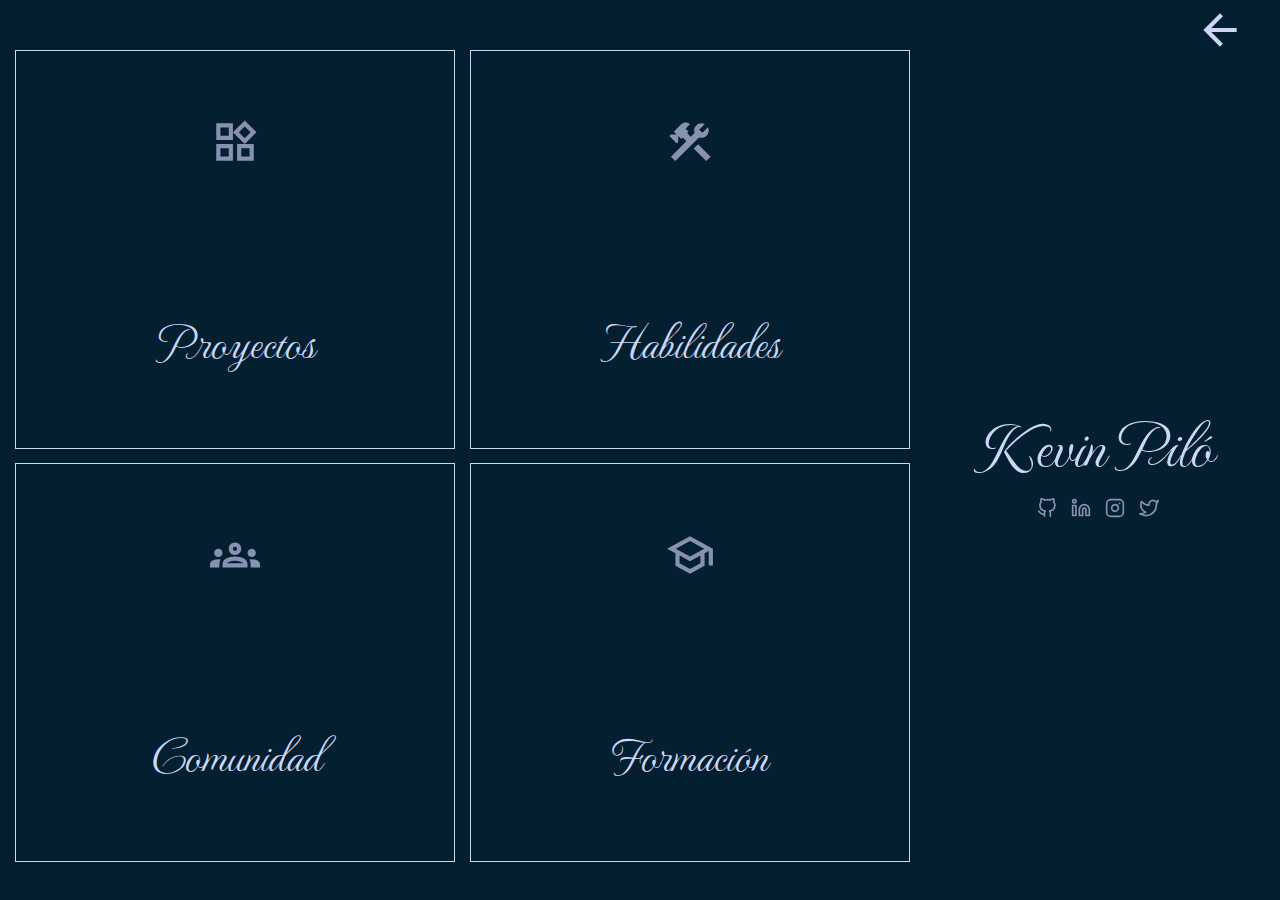
==== page/menu.html @ b8071316 "configuracion despliegue" ====
<!DOCTYPE html>
<html lang="en">
<head>
    <meta charset="UTF-8">
    <meta http-equiv="X-UA-Compatible" content="IE=edge">
    <meta name="viewport" content="width=device-width, initial-scale=1.0">
    <link rel="shortcut icon" href="../assets/image/menu_black_24dp.svg" type="image/png">
    <link rel="stylesheet" href="https://cdnjs.cloudflare.com/ajax/libs/animate.css/3.5.2/animate.min.css">
    <!-- IMPORTANDO ESTILISO CSS Y NORMARLIZE-->
    <link rel="stylesheet" href="../css/normalize.css">
    <link rel="stylesheet" href="../css/style.css">
    <title>Menu-Portafolio</title>
</head>
<body>
    <div class="main-container animated fadeInUpBig">
        <!--================================ NAVEGADOR =======================================-->
        <nav> 
            <a href="../index.html"><svg xmlns="http://www.w3.org/2000/svg" height="24px" viewBox="0 0 24 24" width="24px" fill="#000000"><path d="M0 0h24v24H0V0z" fill="none"/><path d="M20 11H7.83l5.59-5.59L12 4l-8 8 8 8 1.41-1.41L7.83 13H20v-2z"/></svg></a>
        </nav>
        <main>
        <!--===================================== MENU =======================================-->
            <section id="menu-page" class="menu-container">
                <div class="menu-option">
                    <div id="btn-proyect">
                        <svg xmlns="http://www.w3.org/2000/svg" height="24px" viewBox="0 0 24 24" width="24px" fill="#000000"><path d="M0 0h24v24H0V0z" fill="none"/><path d="M16.66 4.52l2.83 2.83-2.83 2.83-2.83-2.83 2.83-2.83M9 5v4H5V5h4m10 10v4h-4v-4h4M9 15v4H5v-4h4m7.66-13.31L11 7.34 16.66 13l5.66-5.66-5.66-5.65zM11 3H3v8h8V3zm10 10h-8v8h8v-8zm-10 0H3v8h8v-8z"/></svg>
                        <a href="./proyects.html"><p>Proyectos</p></a>
                    </div>
                    <div  id="btn-skill">
                        <svg xmlns="http://www.w3.org/2000/svg" enable-background="new 0 0 24 24" height="24px" viewBox="0 0 24 24" width="24px" fill="#000000"><g><rect fill="none" height="24" width="24"/></g><g><g><rect height="8.48" transform="matrix(0.7071 -0.7071 0.7071 0.7071 -6.8717 17.6255)" width="3" x="16.34" y="12.87"/><path d="M17.5,10c1.93,0,3.5-1.57,3.5-3.5c0-0.58-0.16-1.12-0.41-1.6l-2.7,2.7L16.4,6.11l2.7-2.7C18.62,3.16,18.08,3,17.5,3 C15.57,3,14,4.57,14,6.5c0,0.41,0.08,0.8,0.21,1.16l-1.85,1.85l-1.78-1.78l0.71-0.71L9.88,5.61L12,3.49 c-1.17-1.17-3.07-1.17-4.24,0L4.22,7.03l1.41,1.41H2.81L2.1,9.15l3.54,3.54l0.71-0.71V9.15l1.41,1.41l0.71-0.71l1.78,1.78 l-7.41,7.41l2.12,2.12L16.34,9.79C16.7,9.92,17.09,10,17.5,10z"/></g></g></svg>
                        <a href="./skills.html"><p>Habilidades</p></a>
                    </div>
                    <div id="btn-community">
                        <svg xmlns="http://www.w3.org/2000/svg" enable-background="new 0 0 24 24" height="24px" viewBox="0 0 24 24" width="24px" fill="#000000"><rect fill="none" height="24" width="24"/><g><path d="M4,13c1.1,0,2-0.9,2-2c0-1.1-0.9-2-2-2s-2,0.9-2,2C2,12.1,2.9,13,4,13z M5.13,14.1C4.76,14.04,4.39,14,4,14 c-0.99,0-1.93,0.21-2.78,0.58C0.48,14.9,0,15.62,0,16.43V18l4.5,0v-1.61C4.5,15.56,4.73,14.78,5.13,14.1z M20,13c1.1,0,2-0.9,2-2 c0-1.1-0.9-2-2-2s-2,0.9-2,2C18,12.1,18.9,13,20,13z M24,16.43c0-0.81-0.48-1.53-1.22-1.85C21.93,14.21,20.99,14,20,14 c-0.39,0-0.76,0.04-1.13,0.1c0.4,0.68,0.63,1.46,0.63,2.29V18l4.5,0V16.43z M16.24,13.65c-1.17-0.52-2.61-0.9-4.24-0.9 c-1.63,0-3.07,0.39-4.24,0.9C6.68,14.13,6,15.21,6,16.39V18h12v-1.61C18,15.21,17.32,14.13,16.24,13.65z M8.07,16 c0.09-0.23,0.13-0.39,0.91-0.69c0.97-0.38,1.99-0.56,3.02-0.56s2.05,0.18,3.02,0.56c0.77,0.3,0.81,0.46,0.91,0.69H8.07z M12,8 c0.55,0,1,0.45,1,1s-0.45,1-1,1s-1-0.45-1-1S11.45,8,12,8 M12,6c-1.66,0-3,1.34-3,3c0,1.66,1.34,3,3,3s3-1.34,3-3 C15,7.34,13.66,6,12,6L12,6z"/></g></svg>
                        <a href="./community.html"><p>Comunidad</p></a>
                    </div>
                    <div id="btn-academy">
                        <svg xmlns="http://www.w3.org/2000/svg" height="24px" viewBox="0 0 24 24" width="24px" fill="#000000"><path d="M0 0h24v24H0V0z" fill="none"/><path d="M12 3L1 9l4 2.18v6L12 21l7-3.82v-6l2-1.09V17h2V9L12 3zm6.82 6L12 12.72 5.18 9 12 5.28 18.82 9zM17 15.99l-5 2.73-5-2.73v-3.72L12 15l5-2.73v3.72z"/></svg>
                        <a href="./academy.html"><p>Formación</p></a>
                    </div>
                </div>
                <div class="profile">
                    <ul>
                        <a href="../index.html"><p>Kevin Piló</p></a>
                        <li><a href="https://github.com/InforTech07" target="_blank"><svg xmlns="http://www.w3.org/2000/svg" role="img" viewBox="0 0 24 24" fill="none" stroke="currentColor" stroke-width="2" stroke-linecap="round" stroke-linejoin="round" class="feather feather-github"><title>GitHub</title><path d="M9 19c-5 1.5-5-2.5-7-3m14 6v-3.87a3.37 3.37 0 0 0-.94-2.61c3.14-.35 6.44-1.54 6.44-7A5.44 5.44 0 0 0 20 4.77 5.07 5.07 0 0 0 19.91 1S18.73.65 16 2.48a13.38 13.38 0 0 0-7 0C6.27.65 5.09 1 5.09 1A5.07 5.07 0 0 0 5 4.77a5.44 5.44 0 0 0-1.5 3.78c0 5.42 3.3 6.61 6.44 7A3.37 3.37 0 0 0 9 18.13V22"></path></svg></a></li>
                        <li><a href="https://www.linkedin.com/in/kevin-pilo-a78324160/" target="_blank"><svg xmlns="http://www.w3.org/2000/svg" role="img" viewBox="0 0 24 24" fill="none" stroke="currentColor" stroke-width="2" stroke-linecap="round" stroke-linejoin="round" class="feather feather-linkedin"><title>LinkedIn</title><path d="M16 8a6 6 0 0 1 6 6v7h-4v-7a2 2 0 0 0-2-2 2 2 0 0 0-2 2v7h-4v-7a6 6 0 0 1 6-6z"></path><rect x="2" y="9" width="4" height="12"></rect><circle cx="4" cy="4" r="2"></circle></svg></a></li>
                        <li><a href="https://www.instagram.com/infortech07/" target="_blank"><svg xmlns="http://www.w3.org/2000/svg" role="img" viewBox="0 0 24 24" fill="none" stroke="currentColor" stroke-width="2" stroke-linecap="round" stroke-linejoin="round" class="feather feather-instagram"><title>Instagram</title><rect x="2" y="2" width="20" height="20" rx="5" ry="5"></rect><path d="M16 11.37A4 4 0 1 1 12.63 8 4 4 0 0 1 16 11.37z"></path><line x1="17.5" y1="6.5" x2="17.51" y2="6.5"></line></svg></a></li>
                        <li><a href="https://mobile.twitter.com/krick07_pilo/"><svg xmlns="http://www.w3.org/2000/svg" role="img" viewBox="0 0 24 24" fill="none" stroke="currentColor" stroke-width="2" stroke-linecap="round" stroke-linejoin="round" class="feather feather-twitter"><title>Twitter</title><path d="M23 3a10.9 10.9 0 0 1-3.14 1.53 4.48 4.48 0 0 0-7.86 3v1A10.66 10.66 0 0 1 3 4s-4 9 5 13a11.64 11.64 0 0 1-7 2c9 5 20 0 20-11.5a4.5 4.5 0 0 0-.08-.83A7.72 7.72 0 0 0 23 3z"></path></svg></a></li>
                    </ul>
                </div>
            </section>
            <!--=============================== EFECTOS DE FONDO ========================================-->
            <div class="efect-bin">
                <span>1010101010111</span>
                <span></span>
                <span>1010101010111</span>
                <span></span>
                <span>1010101010111</span>
                <span></span>
                <span>1010101010111</span> 
            </div>
        </main>
    </div>
    <!--================ SCRIPT JAVASCRIPT PARA INTERACCCION CON PBOTONES DEL MENU====================-->
    <script>
        const d = document;
        d.getElementById('btn-proyect').addEventListener('click',()=> location.href = "./proyects.html");
        
        d.getElementById('btn-skill').addEventListener('click',()=> location.href = "./skills.html");
        
        d.getElementById('btn-community').addEventListener('click',()=> location.href = "./community.html");
        
        d.getElementById('btn-academy').addEventListener('click',()=> location.href = "./academy.html"); 
    </script>
</body>
</html>
---- css/style.css ----
/*
Documento de css para los estilos del portafilio
© 2021 kevin pilo. All rigths reserved.
*/
/*-=================== importacion de fuentes =========================-*/
@import url('https://fonts.googleapis.com/css2?family=Source+Sans+Pro:wght@200&family=Style+Script&display=swap');
@import url('https://fonts.googleapis.com/css2?family=Style+Script&display=swap');
@import url('https://fonts.googleapis.com/css2?family=MonteCarlo&family=Style+Script&family=WindSong&display=swap');

/*-================ VARIABLES GLOBALES =============--*/
:root
{
    /*--primaryColor: #0A192F;*/
    
    --primaryColor:#031F30; /*-- color de fondo--*/
    --secondColor: #48B9A5; /*-- color efecto de fondo y contornos--*/
    --thirdColor:#0E161B; /*-- color de resaltado de componentes--*/
    --primaryText: #CCD6F6; /*-- color de titulos--*/
    --secondText:#8892B0; /*-- color de subtitulos--*/
    
}

/*-================== BODY DEL DOM ================-*/
body
{
    background-color: var(--primaryColor);
    margin: 0 auto;
}
/*-=========== CONTENEDOR PRINCIPAL ========-*/
.main-container{
    padding: 5px 15px 5px 15px;
}


/*-================== NAVEGADOR ================-*/
nav
{
    height: 5vh;
    display: grid;
    justify-items: right;
}
nav a 
{
    text-decoration: none;
    color: var(--secondText);
    font-size: 1.5rem;
}
nav svg
{
    width: 50px;
    height: 50px;
    margin-right: 20px;
    fill: var(--primaryText) !important;
}

footer
{
    margin-top: 30px;
    border-top: 1px solid var(--secondText);
}
/*-================ SECCION INTRO-CONTAINER ========-*/
.intro-container
{
    width: 100%;
    height: 95vh;
    display: grid;
    place-items: center;
    text-align: center;
}

.intro-container span
{
    margin: 0;
    color: var(--primaryText);
    font-size: 8rem;
    font-family: 'MonteCarlo', cursive;
}
.intro-container p
{
    color: var(--secondText);
    font-size: 1rem;
    font-family:'Courier New', Courier, monospace;
}
.intro-container li
{
    display: inline;
}
.intro-container svg
{
    width: 25px;
    height: 25px;
    margin-inline: 20px;
    stroke: var(--primaryText);
}

/*-===================== MENU PRINCIPAL ==========================-*/
.menu-container
{
    width: 100%;
    height: 90vh;
    display: grid;
    grid-template-columns: 70% 30%;
}

.menu-container p
{
    margin: 0;
    color: var(--primaryText);
    font-size: 3rem;
    font-family: 'MonteCarlo', cursive;
}
.menu-option
{
    display: grid;
    grid-template-columns: 50% 50%;
    gap: 2%;
}
.menu-option div
{
    width: 100%;
    height: 100%;
    display: grid;
    place-items: center;
    background-color: var(--primaryColor);
    border: 1px solid var(--primaryText);
    transition: 0.3s;
}

.menu-option div:hover
{
    transform: scale(0.8);
    border: 1px solid var(--secondColor);
}
.menu-option svg
{
    fill: var(--secondText) !important;
    width: 50px;
    height: 50px;
}
.menu-option a
{
    text-decoration: none;
}

/*-===============  Perfil ===================-*/
.profile
{
    display: grid;
    place-items: center;
    color: var(--secondText);
    text-align: center;
    margin: 0;
}
.profile li
{
    display: inline;
}
.profile svg
{
    width: 20px;
    height: 20px;
    margin-inline: 5px;
    stroke: var(--secondText);
}
.profile a
{
    text-decoration: none;
    color: var(--secondText);
}
.profile p
{
    font-size: 4rem;
}

/*-===============  PIE DE PAGINA ===================-*/
.data-footer
{
    display: grid;
    place-items: center;
    color: var(--secondText);
    text-align: center;
    margin: 0;
}
.data-footer li
{
    display: inline;
}
.data-footer svg
{
    width: 20px;
    height: 20px;
    margin-inline: 5px;
    stroke: var(--secondText);
}
.data-footer a
{
    text-decoration: none;
    color: var(--secondText);
}
.data-footer p
{
    font-size: 1rem;
    font-family: 'Source Sans Pro', sans-serif;
}


/*-================== PROYECTOS ===========================-*/
.proyect-container
{
    width: 100%;
    padding: 0px 20px 0px 20px;
    color: var(--primaryText);
}

.content-proyects
{
    display: grid;
    grid-template-columns: 20% 20% 20% 20%;
    gap: 5%;
    margin-bottom: 30px;
}
.proyect-container span
{
    color: var(--primaryText);
    font-size: 2rem;
    font-family: 'MonteCarlo', cursive;
}
.content-proyect
{
    border: 1px solid var(--secondText);
    display: grid;
    place-items: center;
    background-color: var(--primaryColor);
    transition: 2s;
}
.content-proyect svg
{
    width: 20px;
    height: 20px;
    stroke: var(--secondText);
}
.content-proyect img
{
    margin: 10px;
    width: 50%;
    height: 100px;
}
.content-proyect p
{
    text-align: center;
}
.content-proyect span
{
    font-family: -apple-system, BlinkMacSystemFont, 'Segoe UI', Roboto, Oxygen, Ubuntu, Cantarell, 'Open Sans', 'Helvetica Neue', sans-serif;
    font-size: 1rem;
}
.content-proyect:hover
{
    transform: scale(0.9);
    border: 1px solid var(--secondColor);
}
/*-=============== FORMACION ESCOLAR ======================-*/
.academy-content
{
    padding: 0px 30px 50px 30px;
}
.academy-section
{
    margin-bottom: 50px;
}
.academy-section span
{
    color: var(--primaryText);
    font-family: 'MonteCarlo', cursive;
    font-size: 2rem;
}
.content-table th
{
    width: auto;
    padding: 5px 20px 5px 20px;
    text-align: center;
    color: var(--primaryText);
    font-family: 'Source Sans Pro', sans-serif;
}
.content-table td
{
    width: auto;
    padding: 5px 20px;
    text-align: left;
    color: var(--secondText);
    border-bottom: 1px solid var(--secondText);
    font-family: 'Source Sans Pro', sans-serif;
    
}

.content-table svg
{
    fill: var(--primaryText) !important;
}

/*================= HABILIDADES ====================-*/
.skills-container
{
    padding: 0px 30px 0px 30px;
    display: grid;
   grid-template-columns: 50% 50%;
}
.skills-section
{
    margin-bottom: 50px;
}
.skills-section span
{
    color: var(--primaryText);
    font-family: 'MonteCarlo', cursive;
    font-size: 2rem;
}
/*-=========================== COMUNIDAD ========================-*/
.community-container
{
    display: grid;
    place-items: center;
}
.community-title
{
    color: var(--primaryText);
    text-align: center;
    font-family: 'MonteCarlo', cursive;
    font-size: 2.5rem;
}
.community-title img
{
    width: 125px;
    height: 125px;
    border-radius: 50%;
}
.community-description
{
    color: var(--secondText);
    text-align: center;
    font-size: 2rem;
    padding: 0px 50px 0px 50px;
    margin-bottom: 100px;
    
}


/*-=================== EFECTO FONDO =====================-*/
.efect-bin span
{
    position:absolute;
    top: -30%;
    left: 10%;
    width: 4px;
    height: 4px;
    font-size: 1rem;
    z-index: -1;
    color: var(--secondText);
    animation: animate 5s linear infinite;
}

.efect-bin span::before
{
    content: '';
    position:absolute;
    transform: translateY(-100%);
    width: 300px;
    height: 1px;
    z-index: -1;
    background: linear-gradient(90deg,var(--secondColor),transparent);

}

/*-================== ANIMACION DE FIGURAS ===================-*/
@keyframes animate {
    0%
    {
        transform: rotate(270deg) translateX(0);
        opacity: 1;
    }
    70%
    {
        opacity: 1;
    }
    100%
    {
        transform: rotate(270deg) translateX(-110vh);
        opacity: 0;
    }
}

.efect-bin span:nth-child(1)
{
    left: 5%;
    animation-delay: 1.5s;
    animation-duration: 3s;
}
.efect-bin span:nth-child(2)
{
    left: 40%;
    animation-delay: 1.8s;
    animation-duration: 5s;
}

.efect-bin span:nth-child(3)
{
    left: 60%;
    animation-delay: 1.9s;
    animation-duration: 4s;
}
.efect-bin span:nth-child(4)
{
    left: 80%;
    animation-delay: 2s;
    animation-duration: 5s;
}

.efect-bin span:nth-child(5)
{
    left: 50%;
    animation-delay: 2.5s;
    animation-duration: 8s;
}
.efect-bin span:nth-child(6)
{
    left: 15%;
    animation-delay: 2.6s;
    animation-duration: 10s;
}
.efect-bin span:nth-child(7)
{
    left: 35%;
    animation-delay: 2.9s;
    animation-duration: 10s;
}
.efect-bin span:nth-child(8)
{
    left: 65%;
    animation-delay: 3s;
    animation-duration: 8s;
}
.efect-bin span:nth-child(9)
{
    left: 75%;
    animation-delay: 3.5s;
    animation-duration: 6s;
}

/*-============================== RESPONSIVIDAD =========================--*/

@media screen and (max-width:768px) {
	.intro-container{
        height: 50vh;
        
    }
    .menu-container {
        height: 50vh;
        
    }
    .content-proyects{
        display: grid;
        grid-template-columns: 40% 40%;
        place-items: center;
        gap: 3%;
        margin-bottom: 20px;
    }
}

@media screen and (max-width:600px) {
}

@media screen and (max-width:540px) {
    nav svg
    {
        width: 40px;
        height: 40px;
        margin-right: 10px;
    }
	.intro-container span{
        padding: 120px 0px 0px 0px;
        font-size: 4rem;
        text-align: center;
    }
    .intro-container p 
    {
        font-size: 0.8rem;
    }
    .intro-container svg
    {
        width: 25px;
        height: 25px;
        margin-inline: 15px;
    }
    .menu-container{
        display: grid;
        grid-template-columns: 90%;
    }
    .menu-container p
    {
        font-size: 1.5rem;
    }
    .menu-option
    {
        padding: 100px 0px 100px 30px;
        display: grid;
        grid-template-columns: 50% 50%;
        gap: 5%;
    }
    .menu-option svg
    {
        width: 40px;
        height: 40px;
    }
    .content-proyect img
    {
        width: 50%;
        height: 80px;
    }
    .profile
    {
        display: grid;
        place-items: center;
        text-align: center;
    }
    .profile li
    {
        display: inline;
    }
    .profile svg
    {
        width: 20px;
        height: 20px;
        margin-inline: 10px;
    }
    .profile p
    {
        font-size: 1rem;
    }
    .skills-container
    {
        display: grid;
        grid-template-columns: 100%;
    }

    .academy-content
    {
        padding: 10px 10px 0px 10px;
    
    }
    .academy-section
    {
        margin-bottom: 10px;
    }

    .content-table th
    {
        width: auto;
        padding: 3px 5px 3px 5px;
        font-size: 1rem;
    }
    .content-table td
    {
        width: auto;
        padding: 3px 5px;
    }
    .community-description{
        padding: 5px 0px 0px 0px;
        font-size: 1rem;
    }
   

}

@media screen and (max-width:360px) {
}
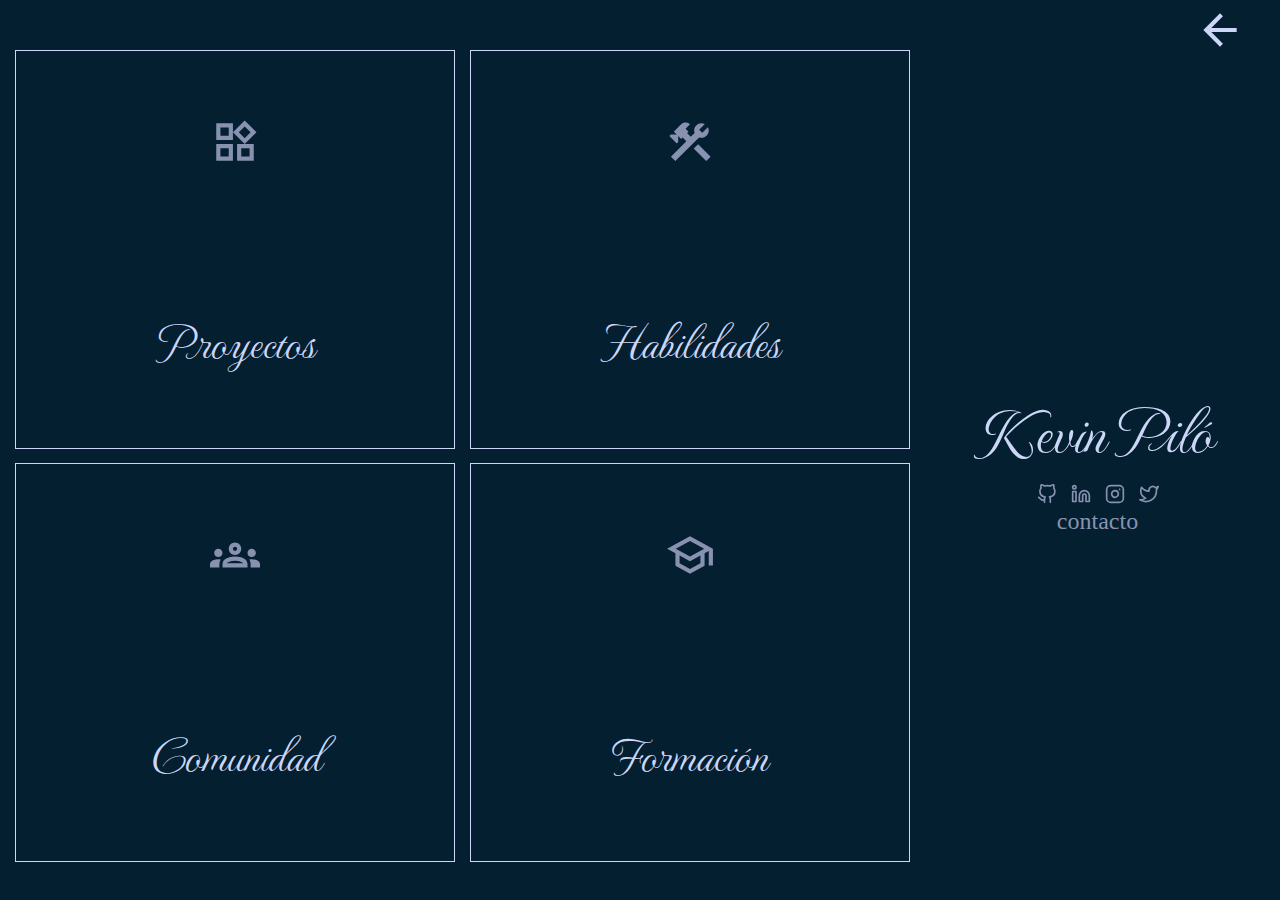
==== commit 3785ddab: "agregando-formulario-contacto" ====
--- a/page/menu.html
+++ b/page/menu.html
@@ -45,6 +45,7 @@
                         <li><a href="https://www.linkedin.com/in/kevin-pilo-a78324160/" target="_blank"><svg xmlns="http://www.w3.org/2000/svg" role="img" viewBox="0 0 24 24" fill="none" stroke="currentColor" stroke-width="2" stroke-linecap="round" stroke-linejoin="round" class="feather feather-linkedin"><title>LinkedIn</title><path d="M16 8a6 6 0 0 1 6 6v7h-4v-7a2 2 0 0 0-2-2 2 2 0 0 0-2 2v7h-4v-7a6 6 0 0 1 6-6z"></path><rect x="2" y="9" width="4" height="12"></rect><circle cx="4" cy="4" r="2"></circle></svg></a></li>
                         <li><a href="https://www.instagram.com/infortech07/" target="_blank"><svg xmlns="http://www.w3.org/2000/svg" role="img" viewBox="0 0 24 24" fill="none" stroke="currentColor" stroke-width="2" stroke-linecap="round" stroke-linejoin="round" class="feather feather-instagram"><title>Instagram</title><rect x="2" y="2" width="20" height="20" rx="5" ry="5"></rect><path d="M16 11.37A4 4 0 1 1 12.63 8 4 4 0 0 1 16 11.37z"></path><line x1="17.5" y1="6.5" x2="17.51" y2="6.5"></line></svg></a></li>
                         <li><a href="https://mobile.twitter.com/krick07_pilo/"><svg xmlns="http://www.w3.org/2000/svg" role="img" viewBox="0 0 24 24" fill="none" stroke="currentColor" stroke-width="2" stroke-linecap="round" stroke-linejoin="round" class="feather feather-twitter"><title>Twitter</title><path d="M23 3a10.9 10.9 0 0 1-3.14 1.53 4.48 4.48 0 0 0-7.86 3v1A10.66 10.66 0 0 1 3 4s-4 9 5 13a11.64 11.64 0 0 1-7 2c9 5 20 0 20-11.5a4.5 4.5 0 0 0-.08-.83A7.72 7.72 0 0 0 23 3z"></path></svg></a></li>
+                        <br><a class="link-contacto" href="./contacto.html">contacto</a>
                     </ul>
                 </div>
             </section>
--- a/css/style.css
+++ b/css/style.css
@@ -17,6 +17,7 @@
     --thirdColor:#0E161B; /*-- color de resaltado de componentes--*/
     --primaryText: #CCD6F6; /*-- color de titulos--*/
     --secondText:#8892B0; /*-- color de subtitulos--*/
+    --danger:#A1272E;
     
 }
 
@@ -172,6 +173,62 @@
     font-size: 4rem;
 }
 
+.link-contacto
+{
+    font-size: 1.5rem;
+}
+/*-===============  CONTACTO ===================-*/
+
+.card-form
+{
+    display: flex;
+    flex-direction: column;
+    align-items: center;
+    justify-content: center;
+}
+.card-form h2
+{
+    font-size: 2rem;
+    color: var(--primaryText);
+    text-align: center;
+}
+.card-form div
+{
+    display: flex;
+    flex-direction: column;
+}
+.card-form label
+{
+    color: var(--secondText);
+    font-size: 1rem;
+}
+.card-form h3
+{
+    color: var(--danger);
+    font-size: 1rem;
+}
+.card-form input
+{
+    font-size: 1.5rem;
+    color: var(--primaryText);
+    border-color: var(--secondColor);
+    background-color: var(--primaryColor);
+}
+.card-form textarea
+{
+    font-size: 1rem;
+    color: var(--primaryText);
+    border-color: var(--secondColor);
+    background-color: var(--primaryColor);
+}
+.card-form button
+{
+    margin-top: 10px;
+    width: 100%;
+    background-color: var(--secondText);
+    padding: 15px 20px;
+    color: var(--primaryColor);
+}
 /*-===============  PIE DE PAGINA ===================-*/
 .data-footer
 {
